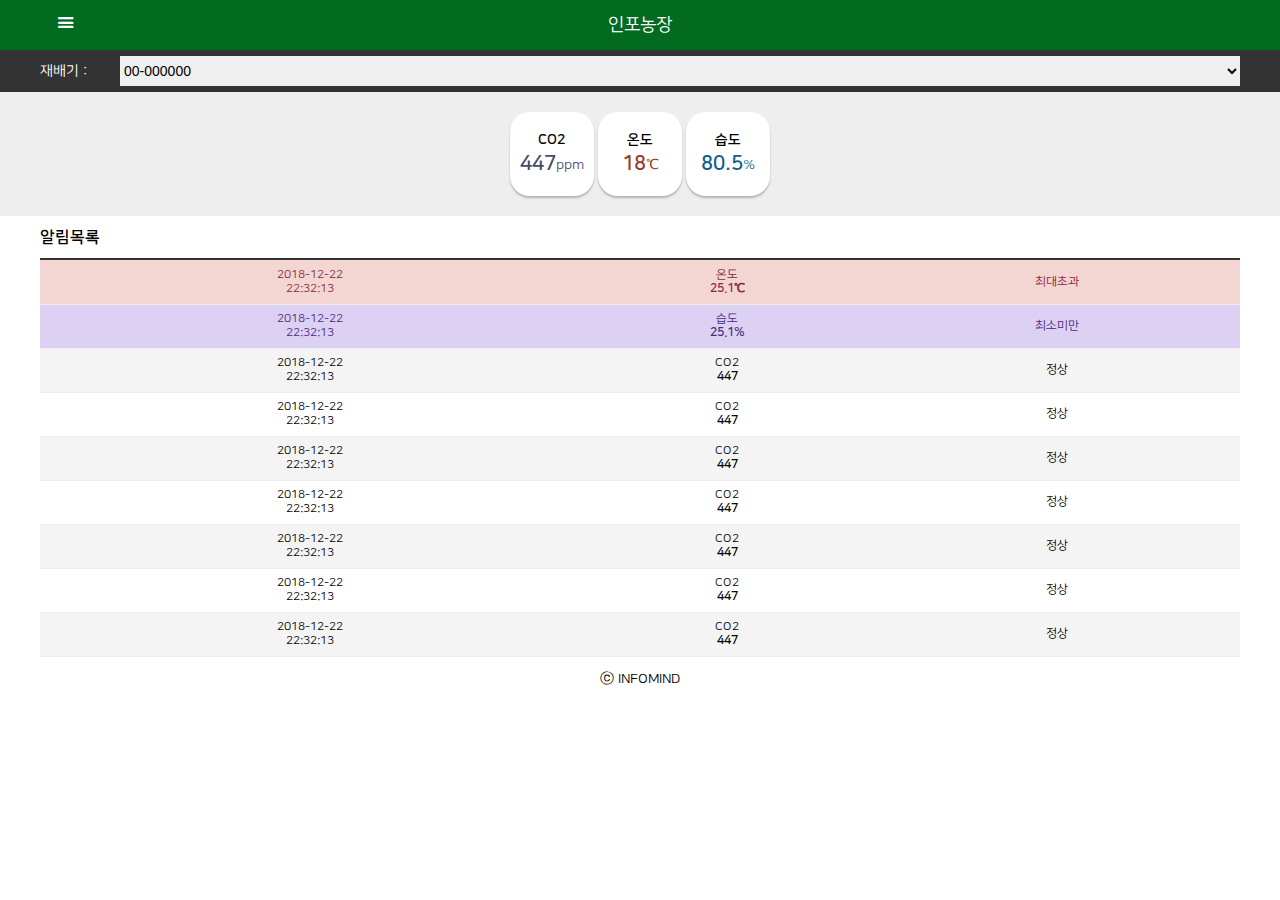
==== main.html @ 278748d0 "완료" ====
﻿<!DOCTYPE html>
<html lang="ko">

<head>
    <meta charset="utf-8">
    <meta http-equiv="X-UA-Compatible" content="IE=edge">
    <meta name="viewport" content="width=device-width, initial-scale=1">
    <title>INFARM</title>
    <link href="css/style.css" rel="stylesheet">
    <!-- javaScript  -->
    <script src="js/jquery-1.11.3.min.js"></script>
    <script src="js/common.js"></script>
</head>

<body>

    <!-- S:header -->
    <header id="header">
        <div class="container">
            <button class="menu-toggle"><i class="icon-menu"></i>메뉴 토글</button>
            <h1>인포농장</h1>
        </div>
        <!-- S:main_menu -->
        <nav id="main-menu">
            <h2><a href="">연동이력</a></h2>
            <h2><a href="">CCTV 보기</a></h2>
            <h2><a href="">로그아웃</a></h2>
        </nav>
        <!-- E:main_menu -->
    </header>
    <!-- E:header -->
    <!-- S:mainContent -->
    <div id="content" class="sub">

        <article class="data-sort">
            <div class="container">
                <label for="mselect">
                    재배기 :
                </label>
                <select id="mselect">
                    <option>00-000000</option>>
                </select>
            </div>
        </article>

        <section class="main-info">
            <div class="container">
                <div class="co2">
                    <h2>CO2</h2>
                    <p><strong>447</strong>ppm</p>
                </div>
                <div class="temp">
                    <h2>온도</h2>
                    <p><strong>18</strong>℃</p>
                </div>
                <div class="hum">
                    <h2>습도</h2>
                    <p><strong>80.5</strong>%</p>
                </div>
            </div>
        </section>

        <section class="alert-list">
            <div class="container">
                <h2>알림목록</h2>

                <table>
                    <tbody>
                        <tr class="over">
                            <td>
                                2018-12-22<u>22:32:13</u>
                            </td>
                            <td>온도 <strong>25.1℃</strong></td>
                            <td>최대초과</td>
                        </tr>
                        <tr class="under">
                            <td>
                                2018-12-22<u>22:32:13</u>
                            </td>
                            <td>습도 <strong>25.1%</strong></td>
                            <td>최소미만</td>
                        </tr>
                        <tr>
                            <td>
                                2018-12-22<u>22:32:13</u>
                            </td>
                            <td>CO2 <strong>447</strong></td>
                            <td>정상</td>
                        </tr>
                        <tr>
                            <td>
                                2018-12-22<u>22:32:13</u>
                            </td>
                            <td>CO2 <strong>447</strong></td>
                            <td>정상</td>
                        </tr>
                        <tr>
                            <td>
                                2018-12-22<u>22:32:13</u>
                            </td>
                            <td>CO2 <strong>447</strong></td>
                            <td>정상</td>
                        </tr>
                        <tr>
                            <td>
                                2018-12-22<u>22:32:13</u>
                            </td>
                            <td>CO2 <strong>447</strong></td>
                            <td>정상</td>
                        </tr>
                        <tr>
                            <td>
                                2018-12-22<u>22:32:13</u>
                            </td>
                            <td>CO2 <strong>447</strong></td>
                            <td>정상</td>
                        </tr>
                        <tr>
                            <td>
                                2018-12-22<u>22:32:13</u>
                            </td>
                            <td>CO2 <strong>447</strong></td>
                            <td>정상</td>
                        </tr>
                        <tr>
                            <td>
                                2018-12-22<u>22:32:13</u>
                            </td>
                            <td>CO2 <strong>447</strong></td>
                            <td>정상</td>
                        </tr>
                    </tbody>
                </table>
        </section>


    </div>
    <!-- E:mainContent -->
    <!-- S:footer -->
    <footer id="footer">
        
        <p>ⓒ INFOMIND</p>
    </footer>
    <!-- E:footer -->
</body>

</html>
---- css/style.css ----
@import "normalize.css";@import "fontello.css";@font-face{font-family:'NanumSquare';src:url('../font/nanumsquarer.eot');src:url('../font/nanumsquarer.eot?#iefix') format('embedded-opentype'),url('../font/nanumsquarer.woff2') format('woff2'),url('../font/nanumsquarer.woff') format('woff'),url('../font/nanumsquarer.ttf') format('truetype'),url('../font/nanumsquarer.svg#nanumsquarerregular') format('svg');font-weight:400}@font-face{font-family:'NanumSquare';src:url('../font/nanumsquareb.eot');src:url('../font/nanumsquareb.eot?#iefix') format('embedded-opentype'),url('../font/nanumsquareb.woff2') format('woff2'),url('../font/nanumsquareb.woff') format('woff'),url('../font/nanumsquareb.ttf') format('truetype'),url('../font/nanumsquareb.svg#nanumsquarebregular') format('svg');font-weight:800}.bold{font-weight:800}.normal{font-weight:400}.center{text-align:center}.left{text-align:left}.right{text-align:right}.top{vertical-align:top}.middle{vertical-align:middle}.bottom{vertical-align:bottom}.hidden{overflow:hidden}.none{display:none}.no-list{list-style:none}.mapazero{margin:0;padding:0}.zero{font-size:0}.absolute{position:absolute}.relative{position:relative}.fixed{position:fixed}.static{position:static}.inline-block{display:inline-block}.block{display:block}.flex{display:flex;align-items:center;justify-content:center;display:-webkit-flex;-webkit-align-item:center;-webkit-justify-content:center}.full{width:100%;height:100%}.full-position{left:0;right:0;top:0;bottom:0}.pointer{cursor:pointer}.pagenation{display:inline-block;text-align:center;font-size:0;margin:1.42857143rem 0 2.14285714rem;width:100%}.pagenation a{background:#fff}.pagenation a,.pagenation strong{display:inline-block;vertical-align:top;font-size:.71428571rem;color:#555;border:1px solid #e2e2e2;width:1.57142857rem;height:1.57142857rem;line-height:1.57142857rem;margin:0 .07142857rem}@media all and (min-width:1200px){.pagenation a,.pagenation strong{font-size:14px;width:32px;height:32px;line-height:32px;margin:0 2px}}.pagenation a.jump,.pagenation strong.jump,.pagenation a.move,.pagenation strong.move{font-size:0}.pagenation a.jump i,.pagenation strong.jump i,.pagenation a.move i,.pagenation strong.move i{font-size:.71428571rem}@media all and (min-width:1200px){.pagenation a.jump i,.pagenation strong.jump i,.pagenation a.move i,.pagenation strong.move i{font-size:14px}}.pagenation a.jump,.pagenation strong.jump{width:auto;background:#efefef;padding:0 .71428571rem}.pagenation a.jump i::before,.pagenation strong.jump i::before{margin:0;padding:0;width:auto}.pagenation .active,.pagenation strong{background:#0075bc;color:#fff;font-weight:400;border-color:transparent}.ellipse{overflow:hidden;text-overflow:ellipsis;white-space:nowrap}@keyframes fade{from{background:rgba(0,0,0,0.3)}to{background:rgba(0,0,0,0.7)}}@keyframes heights{to{height:auto}}*{-webkit-box-sizing:border-box;-moz-box-sizing:border-box;box-sizing:border-box}input,select,textarea{-webkit-border-radius:0;-moz-border-radius:0;border-radius:0;-moz-background-clip:padding;-webkit-background-clip:padding-box;background-clip:padding-box}a{text-decoration:none;color:#333}html{min-width:320px;max-width:100%;font-size:14px;min-height:100%}@media (max-width:360px){html{font-size:14px}}@media (min-width:361px) and (max-width:480px){html{font-size:18px}}@media (min-width:481px){html{font-size:22px}}@media (min-width:1200px){html{font-size:14px}}body{font-family:"NanumSquare","Malgun Gothic","apple sd gothic neo",sans-serif}.sr-only{position:absolute !important;overflow:hidden !important;width:1px !important;height:1px !important;padding:0 !important;margin:-1px !important;clip:rect(0, 0, 0, 0) !important;border:0 !important}.sr-only-focusable:active,.sr-only-focusable:focus{position:static;height:auto;margin:0;overflow:visible;clip:auto}body .container{position:relative;display:inline-block;margin:0 auto;width:100%;height:100%;text-align:left;vertical-align:top;padding:0 .71428571rem}@media all and (min-width:1200px){body .container{position:relative;display:inline-block;margin:0 auto;width:1200px;height:100%;padding:0}}body header{text-align:center;background:#026b1f;position:relative;z-index:900}body header .container{line-height:3.57142857rem;position:relative}body header .container h1{text-align:center;margin:0;padding:0;color:#fff;font-size:1.28571429rem;font-weight:400}body header .container button{position:absolute;left:.71428571rem;top:.71428571rem;border:none;background:none;margin:0;padding:0;font-size:0;color:#fff}body header .container button i{font-size:1.57142857rem}body header nav{display:none}body header nav.open{display:block;position:absolute;top:3.5rem;left:0;right:0;background:#004814;padding:1.42857143rem 0}body header nav.open h2{margin:0;padding:0}body header nav.open h2 a{display:block;color:#fff;font-size:1rem;line-height:2.14285714rem;font-weight:400}body div#content.login{position:fixed;display:flex;align-items:center;justify-content:center;display:-webkit-flex;-webkit-align-item:center;-webkit-justify-content:center;left:0;right:0;top:0;bottom:0;background:#1ba341}body div#content.login article.loginform{text-align:center;width:100%}body div#content.login article.loginform .container h1{font-size:0;background:url("../images/logo.svg") no-repeat center / 100% auto;margin:0 auto 2.14285714rem;width:10.57142857rem;height:2.5rem}@media all and (min-width:1200px){body div#content.login article.loginform .container h1{width:296px;height:70px}}body div#content.login article.loginform .container fieldset{margin:0;padding:1.42857143rem;border:none}@media all and (min-width:1200px){body div#content.login article.loginform .container fieldset{width:500px;margin:0 auto}}body div#content.login article.loginform .container fieldset label{display:none}body div#content.login article.loginform .container fieldset input,body div#content.login article.loginform .container fieldset button{display:block;width:100%;line-height:2.85714286rem;border:none;padding:0 .71428571rem;border-radius:.42857143rem}@media all and (min-width:1200px){body div#content.login article.loginform .container fieldset input,body div#content.login article.loginform .container fieldset button{line-height:50px}}body div#content.login article.loginform .container fieldset input{margin-bottom:.42857143rem;-webkit-box-shadow:0 2px 2px 0 rgba(0,0,0,0.25);-moz-box-shadow:0 2px 2px 0 rgba(0,0,0,0.25);box-shadow:0 2px 2px 0 rgba(0,0,0,0.25)}@media all and (min-width:1200px){body div#content.login article.loginform .container fieldset input{margin-bottom:10px}}body div#content.login article.loginform .container fieldset button{background:#026b1f;color:#fff;font-weight:800}body div#content.login article.loginform .container p{text-align:center;color:#fff;margin:0;padding:0}body div#content.sub article.data-sort{font-size:0;text-align:center;background:#333;padding:.42857143rem 0}body div#content.sub article.data-sort .container label{display:inline-block;vertical-align:top;font-size:1rem;width:5.71428571rem;line-height:2.14285714rem;color:#fff}body div#content.sub article.data-sort .container select{display:inline-block;vertical-align:top;font-size:1rem;width:calc(100% -  5.71428571rem);height:2.14285714rem;border:none}body div#content.sub section.main-info{text-align:center;background:#eee}body div#content.sub section.main-info .container{font-size:0;text-align:center}body div#content.sub section.main-info .container div{display:inline-block;font-size:1rem;text-align:center;width:6rem;height:6rem;border-radius:1.42857143rem;margin:1.42857143rem .28571429rem 1.42857143rem 0;background:#fff;-webkit-box-shadow:0 2px 2px 0 rgba(0,0,0,0.25);-moz-box-shadow:0 2px 2px 0 rgba(0,0,0,0.25);box-shadow:0 2px 2px 0 rgba(0,0,0,0.25)}body div#content.sub section.main-info .container div:last-of-type{margin-right:0}body div#content.sub section.main-info .container div h2{margin:1.42857143rem 0 .28571429rem;font-size:1rem}body div#content.sub section.main-info .container div p{margin:0;padding:0}body div#content.sub section.main-info .container div p strong{font-size:1.42857143rem}body div#content.sub section.main-info .container div.co2 p{color:#444c6c}body div#content.sub section.main-info .container div.temp p{color:#943c31}body div#content.sub section.main-info .container div.hum p{color:#0c5e8c}body div#content.sub section.alert-list{text-align:center}body div#content.sub section.alert-list .container h2{margin:0;padding:0;font-size:1.14285714rem;line-height:3rem;border-bottom:2px solid #333}body div#content.sub section.alert-list .container table{border-spacing:0;border-collapse:collapse;width:100%}body div#content.sub section.alert-list .container table tbody tr:nth-child(odd){background:#f4f4f4}body div#content.sub section.alert-list .container table tbody tr.over{background:#f3d5d1;color:#81293e}body div#content.sub section.alert-list .container table tbody tr.under{background:#dcd1f3;color:#462981}body div#content.sub section.alert-list .container table tbody tr td{font-size:.85714286rem;height:3.14285714rem;text-align:center;border-bottom:1px solid #eee}body div#content.sub section.alert-list .container table tbody tr td u{text-decoration:none;display:block}body div#content.sub section.alert-list .container table tbody tr td strong{display:block}body div#content.sub section.cctv{font-size:0;text-align:center;min-height:28.57142857rem}body div#content.sub section.cctv h2{text-align:center;color:#fff;background:#333;font-size:1rem;line-height:3rem;font-weight:400;margin:0;padding:0}body div#content.sub section.cctv .container{padding:1.42857143rem;font-size:1rem}body div#content.sub section.history{font-size:0;text-align:center;min-height:28.57142857rem}body div#content.sub section.history h2{text-align:center;color:#fff;background:#333;font-size:1rem;line-height:3rem;font-weight:400;margin:0;padding:0}body div#content.sub section.history .container{padding:1.42857143rem;font-size:1rem}body div#content.sub section.history .container div.calendar{width:100%}body div#content.sub section.history .container div.calendar input{appearance:none;-moz-appearance:none;-ms-appearance:none;-webkit-appearance:none;width:100%;display:block;vertical-align:top;text-align:center;background:url("../images/bx-calendar-check.svg") no-repeat #eee right center / auto 70%;font-size:1rem;height:2.14285714rem;line-height:2.14285714rem;padding:0 .71428571rem;border:none;margin-bottom:1.42857143rem}body div#content.sub section.history .container div.calendar input::-ms-expand{display:none}body div#content.sub section.history .container table{border-spacing:0;border-collapse:collapse;width:100%;margin-bottom:1.42857143rem}body div#content.sub section.history .container table thead tr th{text-align:center;background:#efefef;padding:.42857143rem 0}body div#content.sub section.history .container table thead tr:first-of-type th{background:none;text-align:left;padding:0 0 .42857143rem;border-bottom:2px solid #333}body div#content.sub section.history .container table tbody tr td{font-size:.85714286rem;height:3.14285714rem;text-align:center;border-bottom:1px solid #eee}body div#content.sub section.history .container table tbody tr td u{text-decoration:none;display:block}body div#content.sub section.history .container table tbody tr td strong{display:block}body footer#footer{text-align:center}body footer#footer .container{text-align:center}
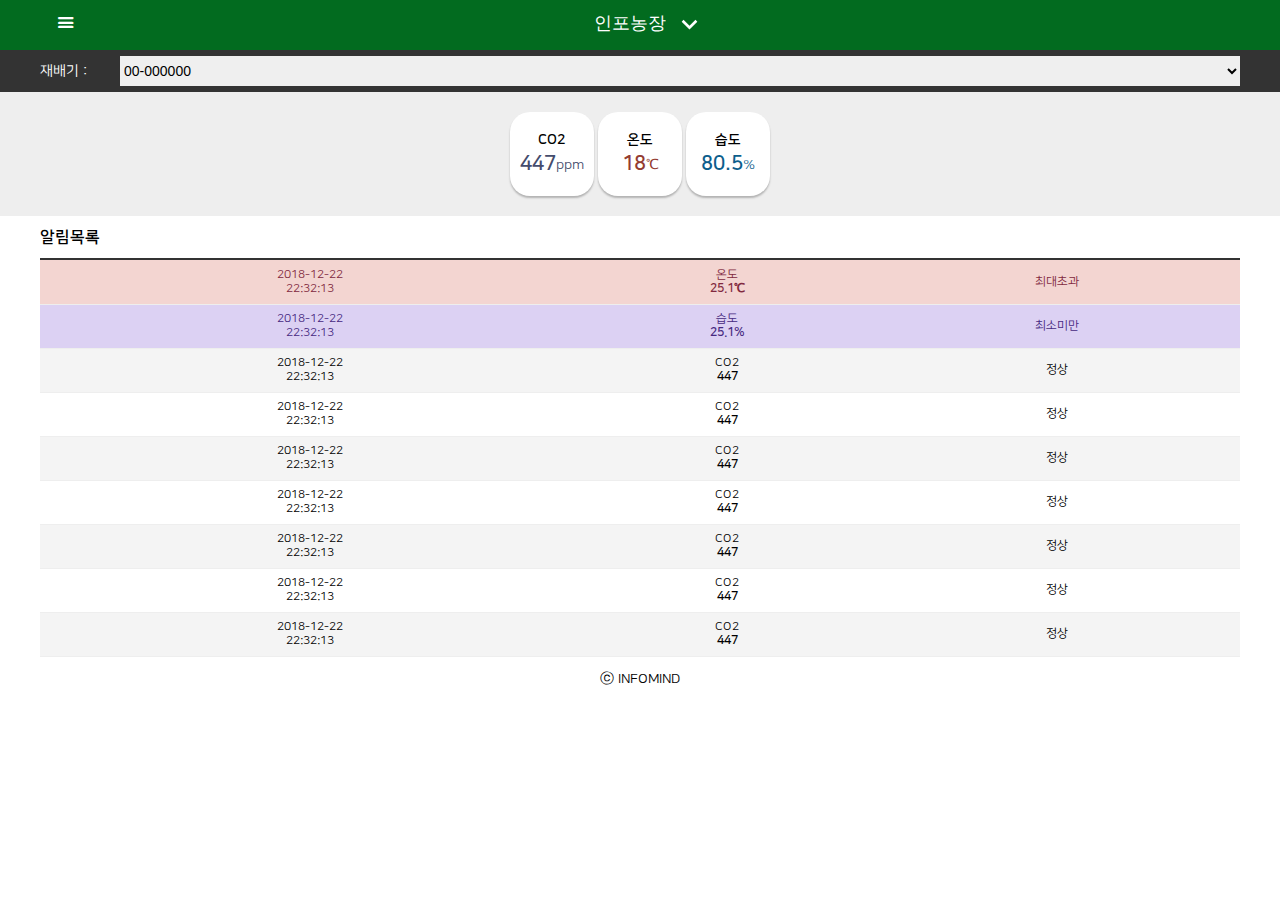
==== commit 003a3395: "헤더 셀렉트박스 추가" ====
--- a/main.html
+++ b/main.html
@@ -18,7 +18,12 @@
     <header id="header">
         <div class="container">
             <button class="menu-toggle"><i class="icon-menu"></i>메뉴 토글</button>
-            <h1>인포농장</h1>
+            <!-- <h1>인포농장</h1> -->
+
+            <select>
+                <option>인포농장</option>
+            </select>
+
         </div>
         <!-- S:main_menu -->
         <nav id="main-menu">
--- a/css/style.css
+++ b/css/style.css
@@ -1 +1,653 @@
-@import "normalize.css";@import "fontello.css";@font-face{font-family:'NanumSquare';src:url('../font/nanumsquarer.eot');src:url('../font/nanumsquarer.eot?#iefix') format('embedded-opentype'),url('../font/nanumsquarer.woff2') format('woff2'),url('../font/nanumsquarer.woff') format('woff'),url('../font/nanumsquarer.ttf') format('truetype'),url('../font/nanumsquarer.svg#nanumsquarerregular') format('svg');font-weight:400}@font-face{font-family:'NanumSquare';src:url('../font/nanumsquareb.eot');src:url('../font/nanumsquareb.eot?#iefix') format('embedded-opentype'),url('../font/nanumsquareb.woff2') format('woff2'),url('../font/nanumsquareb.woff') format('woff'),url('../font/nanumsquareb.ttf') format('truetype'),url('../font/nanumsquareb.svg#nanumsquarebregular') format('svg');font-weight:800}.bold{font-weight:800}.normal{font-weight:400}.center{text-align:center}.left{text-align:left}.right{text-align:right}.top{vertical-align:top}.middle{vertical-align:middle}.bottom{vertical-align:bottom}.hidden{overflow:hidden}.none{display:none}.no-list{list-style:none}.mapazero{margin:0;padding:0}.zero{font-size:0}.absolute{position:absolute}.relative{position:relative}.fixed{position:fixed}.static{position:static}.inline-block{display:inline-block}.block{display:block}.flex{display:flex;align-items:center;justify-content:center;display:-webkit-flex;-webkit-align-item:center;-webkit-justify-content:center}.full{width:100%;height:100%}.full-position{left:0;right:0;top:0;bottom:0}.pointer{cursor:pointer}.pagenation{display:inline-block;text-align:center;font-size:0;margin:1.42857143rem 0 2.14285714rem;width:100%}.pagenation a{background:#fff}.pagenation a,.pagenation strong{display:inline-block;vertical-align:top;font-size:.71428571rem;color:#555;border:1px solid #e2e2e2;width:1.57142857rem;height:1.57142857rem;line-height:1.57142857rem;margin:0 .07142857rem}@media all and (min-width:1200px){.pagenation a,.pagenation strong{font-size:14px;width:32px;height:32px;line-height:32px;margin:0 2px}}.pagenation a.jump,.pagenation strong.jump,.pagenation a.move,.pagenation strong.move{font-size:0}.pagenation a.jump i,.pagenation strong.jump i,.pagenation a.move i,.pagenation strong.move i{font-size:.71428571rem}@media all and (min-width:1200px){.pagenation a.jump i,.pagenation strong.jump i,.pagenation a.move i,.pagenation strong.move i{font-size:14px}}.pagenation a.jump,.pagenation strong.jump{width:auto;background:#efefef;padding:0 .71428571rem}.pagenation a.jump i::before,.pagenation strong.jump i::before{margin:0;padding:0;width:auto}.pagenation .active,.pagenation strong{background:#0075bc;color:#fff;font-weight:400;border-color:transparent}.ellipse{overflow:hidden;text-overflow:ellipsis;white-space:nowrap}@keyframes fade{from{background:rgba(0,0,0,0.3)}to{background:rgba(0,0,0,0.7)}}@keyframes heights{to{height:auto}}*{-webkit-box-sizing:border-box;-moz-box-sizing:border-box;box-sizing:border-box}input,select,textarea{-webkit-border-radius:0;-moz-border-radius:0;border-radius:0;-moz-background-clip:padding;-webkit-background-clip:padding-box;background-clip:padding-box}a{text-decoration:none;color:#333}html{min-width:320px;max-width:100%;font-size:14px;min-height:100%}@media (max-width:360px){html{font-size:14px}}@media (min-width:361px) and (max-width:480px){html{font-size:18px}}@media (min-width:481px){html{font-size:22px}}@media (min-width:1200px){html{font-size:14px}}body{font-family:"NanumSquare","Malgun Gothic","apple sd gothic neo",sans-serif}.sr-only{position:absolute !important;overflow:hidden !important;width:1px !important;height:1px !important;padding:0 !important;margin:-1px !important;clip:rect(0, 0, 0, 0) !important;border:0 !important}.sr-only-focusable:active,.sr-only-focusable:focus{position:static;height:auto;margin:0;overflow:visible;clip:auto}body .container{position:relative;display:inline-block;margin:0 auto;width:100%;height:100%;text-align:left;vertical-align:top;padding:0 .71428571rem}@media all and (min-width:1200px){body .container{position:relative;display:inline-block;margin:0 auto;width:1200px;height:100%;padding:0}}body header{text-align:center;background:#026b1f;position:relative;z-index:900}body header .container{line-height:3.57142857rem;position:relative}body header .container h1{text-align:center;margin:0;padding:0;color:#fff;font-size:1.28571429rem;font-weight:400}body header .container button{position:absolute;left:.71428571rem;top:.71428571rem;border:none;background:none;margin:0;padding:0;font-size:0;color:#fff}body header .container button i{font-size:1.57142857rem}body header nav{display:none}body header nav.open{display:block;position:absolute;top:3.5rem;left:0;right:0;background:#004814;padding:1.42857143rem 0}body header nav.open h2{margin:0;padding:0}body header nav.open h2 a{display:block;color:#fff;font-size:1rem;line-height:2.14285714rem;font-weight:400}body div#content.login{position:fixed;display:flex;align-items:center;justify-content:center;display:-webkit-flex;-webkit-align-item:center;-webkit-justify-content:center;left:0;right:0;top:0;bottom:0;background:#1ba341}body div#content.login article.loginform{text-align:center;width:100%}body div#content.login article.loginform .container h1{font-size:0;background:url("../images/logo.svg") no-repeat center / 100% auto;margin:0 auto 2.14285714rem;width:10.57142857rem;height:2.5rem}@media all and (min-width:1200px){body div#content.login article.loginform .container h1{width:296px;height:70px}}body div#content.login article.loginform .container fieldset{margin:0;padding:1.42857143rem;border:none}@media all and (min-width:1200px){body div#content.login article.loginform .container fieldset{width:500px;margin:0 auto}}body div#content.login article.loginform .container fieldset label{display:none}body div#content.login article.loginform .container fieldset input,body div#content.login article.loginform .container fieldset button{display:block;width:100%;line-height:2.85714286rem;border:none;padding:0 .71428571rem;border-radius:.42857143rem}@media all and (min-width:1200px){body div#content.login article.loginform .container fieldset input,body div#content.login article.loginform .container fieldset button{line-height:50px}}body div#content.login article.loginform .container fieldset input{margin-bottom:.42857143rem;-webkit-box-shadow:0 2px 2px 0 rgba(0,0,0,0.25);-moz-box-shadow:0 2px 2px 0 rgba(0,0,0,0.25);box-shadow:0 2px 2px 0 rgba(0,0,0,0.25)}@media all and (min-width:1200px){body div#content.login article.loginform .container fieldset input{margin-bottom:10px}}body div#content.login article.loginform .container fieldset button{background:#026b1f;color:#fff;font-weight:800}body div#content.login article.loginform .container p{text-align:center;color:#fff;margin:0;padding:0}body div#content.sub article.data-sort{font-size:0;text-align:center;background:#333;padding:.42857143rem 0}body div#content.sub article.data-sort .container label{display:inline-block;vertical-align:top;font-size:1rem;width:5.71428571rem;line-height:2.14285714rem;color:#fff}body div#content.sub article.data-sort .container select{display:inline-block;vertical-align:top;font-size:1rem;width:calc(100% -  5.71428571rem);height:2.14285714rem;border:none}body div#content.sub section.main-info{text-align:center;background:#eee}body div#content.sub section.main-info .container{font-size:0;text-align:center}body div#content.sub section.main-info .container div{display:inline-block;font-size:1rem;text-align:center;width:6rem;height:6rem;border-radius:1.42857143rem;margin:1.42857143rem .28571429rem 1.42857143rem 0;background:#fff;-webkit-box-shadow:0 2px 2px 0 rgba(0,0,0,0.25);-moz-box-shadow:0 2px 2px 0 rgba(0,0,0,0.25);box-shadow:0 2px 2px 0 rgba(0,0,0,0.25)}body div#content.sub section.main-info .container div:last-of-type{margin-right:0}body div#content.sub section.main-info .container div h2{margin:1.42857143rem 0 .28571429rem;font-size:1rem}body div#content.sub section.main-info .container div p{margin:0;padding:0}body div#content.sub section.main-info .container div p strong{font-size:1.42857143rem}body div#content.sub section.main-info .container div.co2 p{color:#444c6c}body div#content.sub section.main-info .container div.temp p{color:#943c31}body div#content.sub section.main-info .container div.hum p{color:#0c5e8c}body div#content.sub section.alert-list{text-align:center}body div#content.sub section.alert-list .container h2{margin:0;padding:0;font-size:1.14285714rem;line-height:3rem;border-bottom:2px solid #333}body div#content.sub section.alert-list .container table{border-spacing:0;border-collapse:collapse;width:100%}body div#content.sub section.alert-list .container table tbody tr:nth-child(odd){background:#f4f4f4}body div#content.sub section.alert-list .container table tbody tr.over{background:#f3d5d1;color:#81293e}body div#content.sub section.alert-list .container table tbody tr.under{background:#dcd1f3;color:#462981}body div#content.sub section.alert-list .container table tbody tr td{font-size:.85714286rem;height:3.14285714rem;text-align:center;border-bottom:1px solid #eee}body div#content.sub section.alert-list .container table tbody tr td u{text-decoration:none;display:block}body div#content.sub section.alert-list .container table tbody tr td strong{display:block}body div#content.sub section.cctv{font-size:0;text-align:center;min-height:28.57142857rem}body div#content.sub section.cctv h2{text-align:center;color:#fff;background:#333;font-size:1rem;line-height:3rem;font-weight:400;margin:0;padding:0}body div#content.sub section.cctv .container{padding:1.42857143rem;font-size:1rem}body div#content.sub section.history{font-size:0;text-align:center;min-height:28.57142857rem}body div#content.sub section.history h2{text-align:center;color:#fff;background:#333;font-size:1rem;line-height:3rem;font-weight:400;margin:0;padding:0}body div#content.sub section.history .container{padding:1.42857143rem;font-size:1rem}body div#content.sub section.history .container div.calendar{width:100%}body div#content.sub section.history .container div.calendar input{appearance:none;-moz-appearance:none;-ms-appearance:none;-webkit-appearance:none;width:100%;display:block;vertical-align:top;text-align:center;background:url("../images/bx-calendar-check.svg") no-repeat #eee right center / auto 70%;font-size:1rem;height:2.14285714rem;line-height:2.14285714rem;padding:0 .71428571rem;border:none;margin-bottom:1.42857143rem}body div#content.sub section.history .container div.calendar input::-ms-expand{display:none}body div#content.sub section.history .container table{border-spacing:0;border-collapse:collapse;width:100%;margin-bottom:1.42857143rem}body div#content.sub section.history .container table thead tr th{text-align:center;background:#efefef;padding:.42857143rem 0}body div#content.sub section.history .container table thead tr:first-of-type th{background:none;text-align:left;padding:0 0 .42857143rem;border-bottom:2px solid #333}body div#content.sub section.history .container table tbody tr td{font-size:.85714286rem;height:3.14285714rem;text-align:center;border-bottom:1px solid #eee}body div#content.sub section.history .container table tbody tr td u{text-decoration:none;display:block}body div#content.sub section.history .container table tbody tr td strong{display:block}body footer#footer{text-align:center}body footer#footer .container{text-align:center}+@import "normalize.css";
+@import "fontello.css";
+/* fonts */
+/* nanum square - regular */
+@font-face {
+  font-family: 'NanumSquare';
+  src: url('../font/nanumsquarer.eot');
+  src: url('../font/nanumsquarer.eot?#iefix') format('embedded-opentype'), url('../font/nanumsquarer.woff2') format('woff2'), url('../font/nanumsquarer.woff') format('woff'), url('../font/nanumsquarer.ttf') format('truetype'), url('../font/nanumsquarer.svg#nanumsquarerregular') format('svg');
+  font-weight: 400;
+}
+/* nanum square - bold */
+@font-face {
+  font-family: 'NanumSquare';
+  src: url('../font/nanumsquareb.eot');
+  src: url('../font/nanumsquareb.eot?#iefix') format('embedded-opentype'), url('../font/nanumsquareb.woff2') format('woff2'), url('../font/nanumsquareb.woff') format('woff'), url('../font/nanumsquareb.ttf') format('truetype'), url('../font/nanumsquareb.svg#nanumsquarebregular') format('svg');
+  font-weight: 800;
+}
+/* basic */
+/* color */
+/* mixin */
+.bold {
+  font-weight: 800;
+}
+.normal {
+  font-weight: 400;
+}
+.center {
+  text-align: center;
+}
+.left {
+  text-align: left;
+}
+.right {
+  text-align: right;
+}
+.top {
+  vertical-align: top;
+}
+.middle {
+  vertical-align: middle;
+}
+.bottom {
+  vertical-align: bottom;
+}
+.hidden {
+  overflow: hidden;
+}
+.none {
+  display: none;
+}
+.no-list {
+  list-style: none;
+}
+.mapazero {
+  margin: 0;
+  padding: 0;
+}
+.zero {
+  font-size: 0;
+}
+.absolute {
+  position: absolute;
+}
+.relative {
+  position: relative;
+}
+.fixed {
+  position: fixed;
+}
+.static {
+  position: static;
+}
+.inline-block {
+  display: inline-block;
+}
+.block {
+  display: block;
+}
+.flex {
+  display: flex;
+  align-items: center;
+  justify-content: center;
+  display: -webkit-flex;
+  -webkit-align-item: center;
+  -webkit-justify-content: center;
+}
+.full {
+  width: 100%;
+  height: 100%;
+}
+.full-position {
+  left: 0;
+  right: 0;
+  top: 0;
+  bottom: 0;
+}
+.pointer {
+  cursor: pointer;
+}
+.pagenation {
+  display: inline-block;
+  text-align: center;
+  font-size: 0;
+  margin: 1.42857143rem 0 2.14285714rem;
+  width: 100%;
+}
+.pagenation a {
+  background: #fff;
+}
+.pagenation a,
+.pagenation strong {
+  display: inline-block;
+  vertical-align: top;
+  font-size: 0.71428571rem;
+  color: #555;
+  border: 1px solid #e2e2e2;
+  width: 1.57142857rem;
+  height: 1.57142857rem;
+  line-height: 1.57142857rem;
+  margin: 0 0.07142857rem;
+}
+@media all and (min-width: 1200px) {
+  .pagenation a,
+  .pagenation strong {
+    font-size: 14px;
+    width: 32px;
+    height: 32px;
+    line-height: 32px;
+    margin: 0 2px;
+  }
+}
+.pagenation a.jump,
+.pagenation strong.jump,
+.pagenation a.move,
+.pagenation strong.move {
+  font-size: 0;
+}
+.pagenation a.jump i,
+.pagenation strong.jump i,
+.pagenation a.move i,
+.pagenation strong.move i {
+  font-size: 0.71428571rem;
+}
+@media all and (min-width: 1200px) {
+  .pagenation a.jump i,
+  .pagenation strong.jump i,
+  .pagenation a.move i,
+  .pagenation strong.move i {
+    font-size: 14px;
+  }
+}
+.pagenation a.jump,
+.pagenation strong.jump {
+  width: auto;
+  background: #efefef;
+  padding: 0 0.71428571rem;
+}
+.pagenation a.jump i::before,
+.pagenation strong.jump i::before {
+  margin: 0;
+  padding: 0;
+  width: auto;
+}
+.pagenation .active,
+.pagenation strong {
+  background: #0075bc;
+  color: #fff;
+  font-weight: 400;
+  border-color: transparent;
+}
+.ellipse {
+  overflow: hidden;
+  text-overflow: ellipsis;
+  white-space: nowrap;
+}
+@keyframes fade {
+  from {
+    background: rgba(0, 0, 0, 0.3);
+  }
+  to {
+    background: rgba(0, 0, 0, 0.7);
+  }
+}
+@keyframes heights {
+  to {
+    height: auto;
+  }
+}
+/* header */
+* {
+  -webkit-box-sizing: border-box;
+  -moz-box-sizing: border-box;
+  box-sizing: border-box;
+}
+input,
+select,
+textarea {
+  -webkit-border-radius: 0;
+  -moz-border-radius: 0;
+  border-radius: 0;
+  -moz-background-clip: padding;
+  -webkit-background-clip: padding-box;
+  background-clip: padding-box;
+  /*
+    @media all and (max-width: 1199px) {
+        appearance: none;
+        -moz-appearance: none;
+        -ms-appearance: none;
+        -webkit-appearance: none;
+
+        &::-ms-expand {
+            display: none;
+        }
+    }
+*/
+}
+a {
+  text-decoration: none;
+  color: #333;
+}
+/*font*/
+html {
+  min-width: 320px;
+  max-width: 100%;
+  font-size: 14px;
+  min-height: 100%;
+}
+@media (max-width: 360px) {
+  html {
+    font-size: 14px;
+  }
+}
+@media (min-width: 361px) and (max-width: 480px) {
+  html {
+    font-size: 18px;
+  }
+}
+@media (min-width: 481px) {
+  html {
+    font-size: 22px;
+  }
+}
+@media (min-width: 1200px) {
+  html {
+    font-size: 14px;
+  }
+}
+body {
+  font-family: "NanumSquare", "Malgun Gothic", "apple sd gothic neo", sans-serif;
+}
+.sr-only {
+  position: absolute !important;
+  overflow: hidden !important;
+  width: 1px !important;
+  height: 1px !important;
+  padding: 0 !important;
+  margin: -1px !important;
+  clip: rect(0, 0, 0, 0) !important;
+  border: 0 !important;
+}
+.sr-only-focusable:active,
+.sr-only-focusable:focus {
+  position: static;
+  height: auto;
+  margin: 0;
+  overflow: visible;
+  clip: auto;
+}
+/* style */
+body {
+  /* header */
+}
+body .container {
+  position: relative;
+  display: inline-block;
+  margin: 0 auto;
+  width: 100%;
+  height: 100%;
+  text-align: left;
+  vertical-align: top;
+  padding: 0 0.71428571rem;
+}
+@media all and (min-width: 1200px) {
+  body .container {
+    position: relative;
+    display: inline-block;
+    margin: 0 auto;
+    width: 1200px;
+    height: 100%;
+    padding: 0;
+  }
+}
+body header {
+  text-align: center;
+  background: #026b1f;
+  position: relative;
+  z-index: 900;
+}
+body header .container {
+  line-height: 3.57142857rem;
+  position: relative;
+  text-align: center;
+}
+body header .container h1 {
+  text-align: center;
+  margin: 0;
+  padding: 0;
+  font-size: 1.28571429rem;
+  font-weight: 400;
+  color: #fff;
+}
+body header .container h1 a {
+  color: #fff;
+}
+body header .container select {
+  appearance: none;
+  -moz-appearance: none;
+  -ms-appearance: none;
+  -webkit-appearance: none;
+  background: none;
+  padding: 0.42857143rem 2.85714286rem 0.42857143rem 1.42857143rem;
+  font-size: 1.28571429rem;
+  color: #fff;
+  border: none;
+  background: url("../images/bx-chevron-down.svg") no-repeat right center / auto 100%;
+}
+body header .container select::-ms-expand {
+  display: none;
+}
+body header .container button {
+  position: absolute;
+  left: 0.71428571rem;
+  top: 0.71428571rem;
+  border: none;
+  background: none;
+  margin: 0;
+  padding: 0;
+  font-size: 0;
+  color: #fff;
+}
+body header .container button i {
+  font-size: 1.57142857rem;
+}
+body header nav {
+  display: none;
+}
+body header nav.open {
+  display: block;
+  position: absolute;
+  top: 3.5rem;
+  left: 0;
+  right: 0;
+  background: #004814;
+  padding: 1.42857143rem 0;
+}
+body header nav.open h2 {
+  margin: 0;
+  padding: 0;
+}
+body header nav.open h2 a {
+  display: block;
+  color: #fff;
+  font-size: 1rem;
+  line-height: 2.14285714rem;
+  font-weight: 400;
+}
+body div#content {
+  /* LOGIN */
+  /* SUB */
+}
+body div#content.login {
+  position: fixed;
+  display: flex;
+  align-items: center;
+  justify-content: center;
+  display: -webkit-flex;
+  -webkit-align-item: center;
+  -webkit-justify-content: center;
+  left: 0;
+  right: 0;
+  top: 0;
+  bottom: 0;
+  background: #1ba341;
+}
+body div#content.login article.loginform {
+  text-align: center;
+  width: 100%;
+}
+body div#content.login article.loginform .container h1 {
+  font-size: 0;
+  background: url("../images/logo.svg") no-repeat center / 100% auto;
+  margin: 0 auto 2.14285714rem;
+  width: 10.57142857rem;
+  height: 2.5rem;
+}
+@media all and (min-width: 1200px) {
+  body div#content.login article.loginform .container h1 {
+    width: 296px;
+    height: 70px;
+  }
+}
+body div#content.login article.loginform .container fieldset {
+  margin: 0;
+  padding: 1.42857143rem;
+  border: none;
+}
+@media all and (min-width: 1200px) {
+  body div#content.login article.loginform .container fieldset {
+    width: 500px;
+    margin: 0 auto;
+  }
+}
+body div#content.login article.loginform .container fieldset label {
+  display: none;
+}
+body div#content.login article.loginform .container fieldset input,
+body div#content.login article.loginform .container fieldset button {
+  display: block;
+  width: 100%;
+  line-height: 2.85714286rem;
+  border: none;
+  padding: 0 0.71428571rem;
+  border-radius: 0.42857143rem;
+}
+@media all and (min-width: 1200px) {
+  body div#content.login article.loginform .container fieldset input,
+  body div#content.login article.loginform .container fieldset button {
+    line-height: 50px;
+  }
+}
+body div#content.login article.loginform .container fieldset input {
+  margin-bottom: 0.42857143rem;
+  -webkit-box-shadow: 0 2px 2px 0 rgba(0, 0, 0, 0.25);
+  -moz-box-shadow: 0 2px 2px 0 rgba(0, 0, 0, 0.25);
+  box-shadow: 0 2px 2px 0 rgba(0, 0, 0, 0.25);
+}
+@media all and (min-width: 1200px) {
+  body div#content.login article.loginform .container fieldset input {
+    margin-bottom: 10px;
+  }
+}
+body div#content.login article.loginform .container fieldset button {
+  background: #026b1f;
+  color: #fff;
+  font-weight: 800;
+}
+body div#content.login article.loginform .container p {
+  text-align: center;
+  color: #fff;
+  margin: 0;
+  padding: 0;
+}
+body div#content.sub article.data-sort {
+  font-size: 0;
+  text-align: center;
+  background: #333;
+  padding: 0.42857143rem 0;
+}
+body div#content.sub article.data-sort .container label {
+  display: inline-block;
+  vertical-align: top;
+  font-size: 1rem;
+  width: 5.71428571rem;
+  line-height: 2.14285714rem;
+  color: #fff;
+}
+body div#content.sub article.data-sort .container select {
+  display: inline-block;
+  vertical-align: top;
+  font-size: 1rem;
+  width: calc(100% -  5.71428571rem);
+  height: 2.14285714rem;
+  border: none;
+}
+body div#content.sub section.main-info {
+  text-align: center;
+  background: #eee;
+}
+body div#content.sub section.main-info .container {
+  font-size: 0;
+  text-align: center;
+}
+body div#content.sub section.main-info .container div {
+  display: inline-block;
+  font-size: 1rem;
+  text-align: center;
+  width: 6rem;
+  height: 6rem;
+  border-radius: 1.42857143rem;
+  margin: 1.42857143rem 0.28571429rem 1.42857143rem 0;
+  background: #fff;
+  -webkit-box-shadow: 0 2px 2px 0 rgba(0, 0, 0, 0.25);
+  -moz-box-shadow: 0 2px 2px 0 rgba(0, 0, 0, 0.25);
+  box-shadow: 0 2px 2px 0 rgba(0, 0, 0, 0.25);
+}
+body div#content.sub section.main-info .container div:last-of-type {
+  margin-right: 0;
+}
+body div#content.sub section.main-info .container div h2 {
+  margin: 1.42857143rem 0 0.28571429rem;
+  font-size: 1rem;
+}
+body div#content.sub section.main-info .container div p {
+  margin: 0;
+  padding: 0;
+}
+body div#content.sub section.main-info .container div p strong {
+  font-size: 1.42857143rem;
+}
+body div#content.sub section.main-info .container div.co2 p {
+  color: #444c6c;
+}
+body div#content.sub section.main-info .container div.temp p {
+  color: #943c31;
+}
+body div#content.sub section.main-info .container div.hum p {
+  color: #0c5e8c;
+}
+body div#content.sub section.alert-list {
+  text-align: center;
+}
+body div#content.sub section.alert-list .container h2 {
+  margin: 0;
+  padding: 0;
+  font-size: 1.14285714rem;
+  line-height: 3rem;
+  border-bottom: 2px solid #333;
+}
+body div#content.sub section.alert-list .container table {
+  border-spacing: 0;
+  border-collapse: collapse;
+  width: 100%;
+}
+body div#content.sub section.alert-list .container table tbody tr:nth-child(odd) {
+  background: #f4f4f4;
+}
+body div#content.sub section.alert-list .container table tbody tr.over {
+  background: #f3d5d1;
+  color: #81293e;
+}
+body div#content.sub section.alert-list .container table tbody tr.under {
+  background: #dcd1f3;
+  color: #462981;
+}
+body div#content.sub section.alert-list .container table tbody tr td {
+  font-size: 0.85714286rem;
+  height: 3.14285714rem;
+  text-align: center;
+  border-bottom: 1px solid #eee;
+}
+body div#content.sub section.alert-list .container table tbody tr td u {
+  text-decoration: none;
+  display: block;
+}
+body div#content.sub section.alert-list .container table tbody tr td strong {
+  display: block;
+}
+body div#content.sub section.cctv {
+  font-size: 0;
+  text-align: center;
+  min-height: 28.57142857rem;
+}
+body div#content.sub section.cctv h2 {
+  text-align: center;
+  color: #fff;
+  background: #333;
+  font-size: 1rem;
+  line-height: 3rem;
+  font-weight: 400;
+  margin: 0;
+  padding: 0;
+}
+body div#content.sub section.cctv .container {
+  padding: 1.42857143rem;
+  font-size: 1rem;
+}
+body div#content.sub section.history {
+  font-size: 0;
+  text-align: center;
+  min-height: 28.57142857rem;
+}
+body div#content.sub section.history h2 {
+  text-align: center;
+  color: #fff;
+  background: #333;
+  font-size: 1rem;
+  line-height: 3rem;
+  font-weight: 400;
+  margin: 0;
+  padding: 0;
+}
+body div#content.sub section.history .container {
+  padding: 1.42857143rem;
+  font-size: 1rem;
+}
+body div#content.sub section.history .container div.calendar {
+  width: 100%;
+}
+body div#content.sub section.history .container div.calendar input {
+  appearance: none;
+  -moz-appearance: none;
+  -ms-appearance: none;
+  -webkit-appearance: none;
+  width: 100%;
+  display: block;
+  vertical-align: top;
+  text-align: center;
+  background: url("../images/bx-calendar-check.svg") no-repeat #eee right center / auto 70%;
+  font-size: 1rem;
+  height: 2.14285714rem;
+  line-height: 2.14285714rem;
+  padding: 0 0.71428571rem;
+  border: none;
+  margin-bottom: 1.42857143rem;
+}
+body div#content.sub section.history .container div.calendar input::-ms-expand {
+  display: none;
+}
+body div#content.sub section.history .container table {
+  border-spacing: 0;
+  border-collapse: collapse;
+  width: 100%;
+  margin-bottom: 1.42857143rem;
+}
+body div#content.sub section.history .container table thead tr th {
+  text-align: center;
+  background: #efefef;
+  padding: 0.42857143rem 0;
+}
+body div#content.sub section.history .container table thead tr:first-of-type th {
+  background: none;
+  text-align: left;
+  padding: 0 0 0.42857143rem;
+  border-bottom: 2px solid #333;
+}
+body div#content.sub section.history .container table tbody tr td {
+  font-size: 0.85714286rem;
+  height: 3.14285714rem;
+  border-bottom: 1px solid #eee;
+}
+body div#content.sub section.history .container table tbody tr td u {
+  text-decoration: none;
+  display: block;
+}
+body div#content.sub section.history .container table tbody tr td strong {
+  display: block;
+}
+body footer#footer {
+  text-align: center;
+}
+body footer#footer .container {
+  text-align: center;
+}
